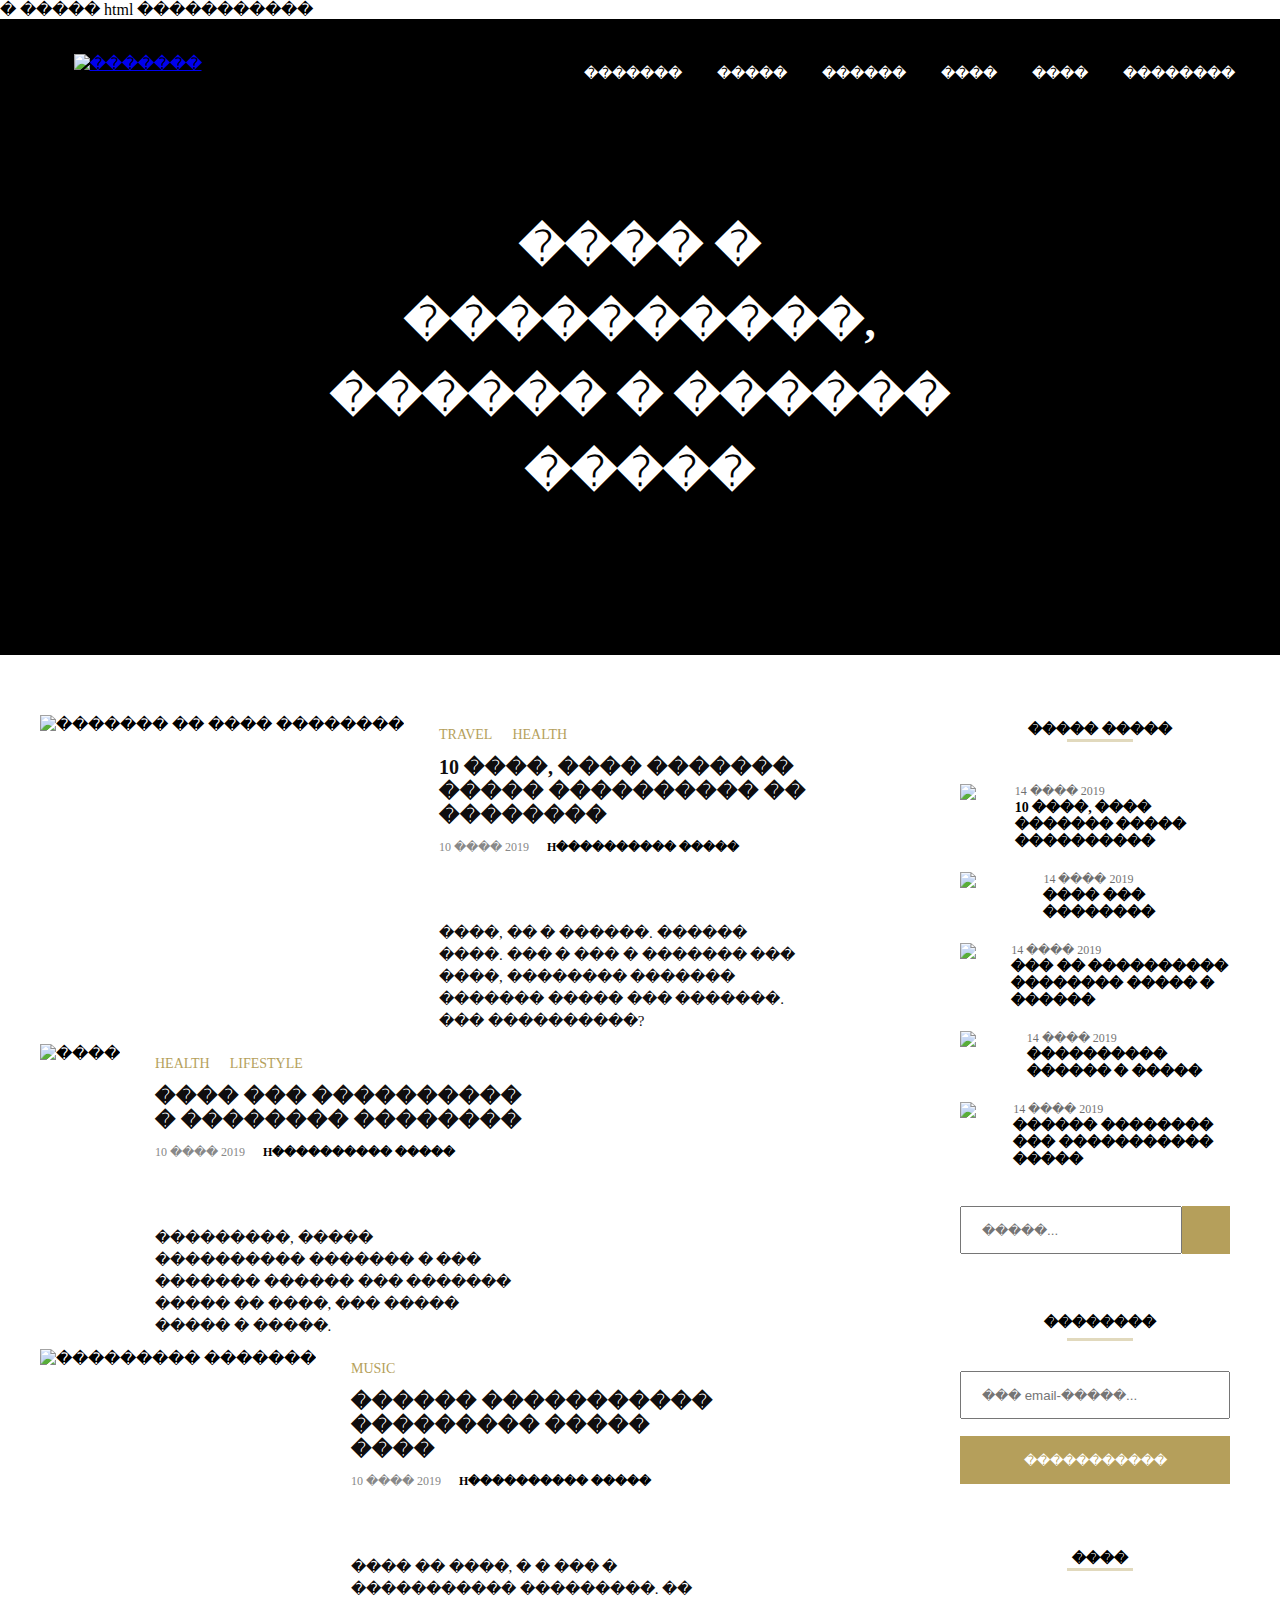
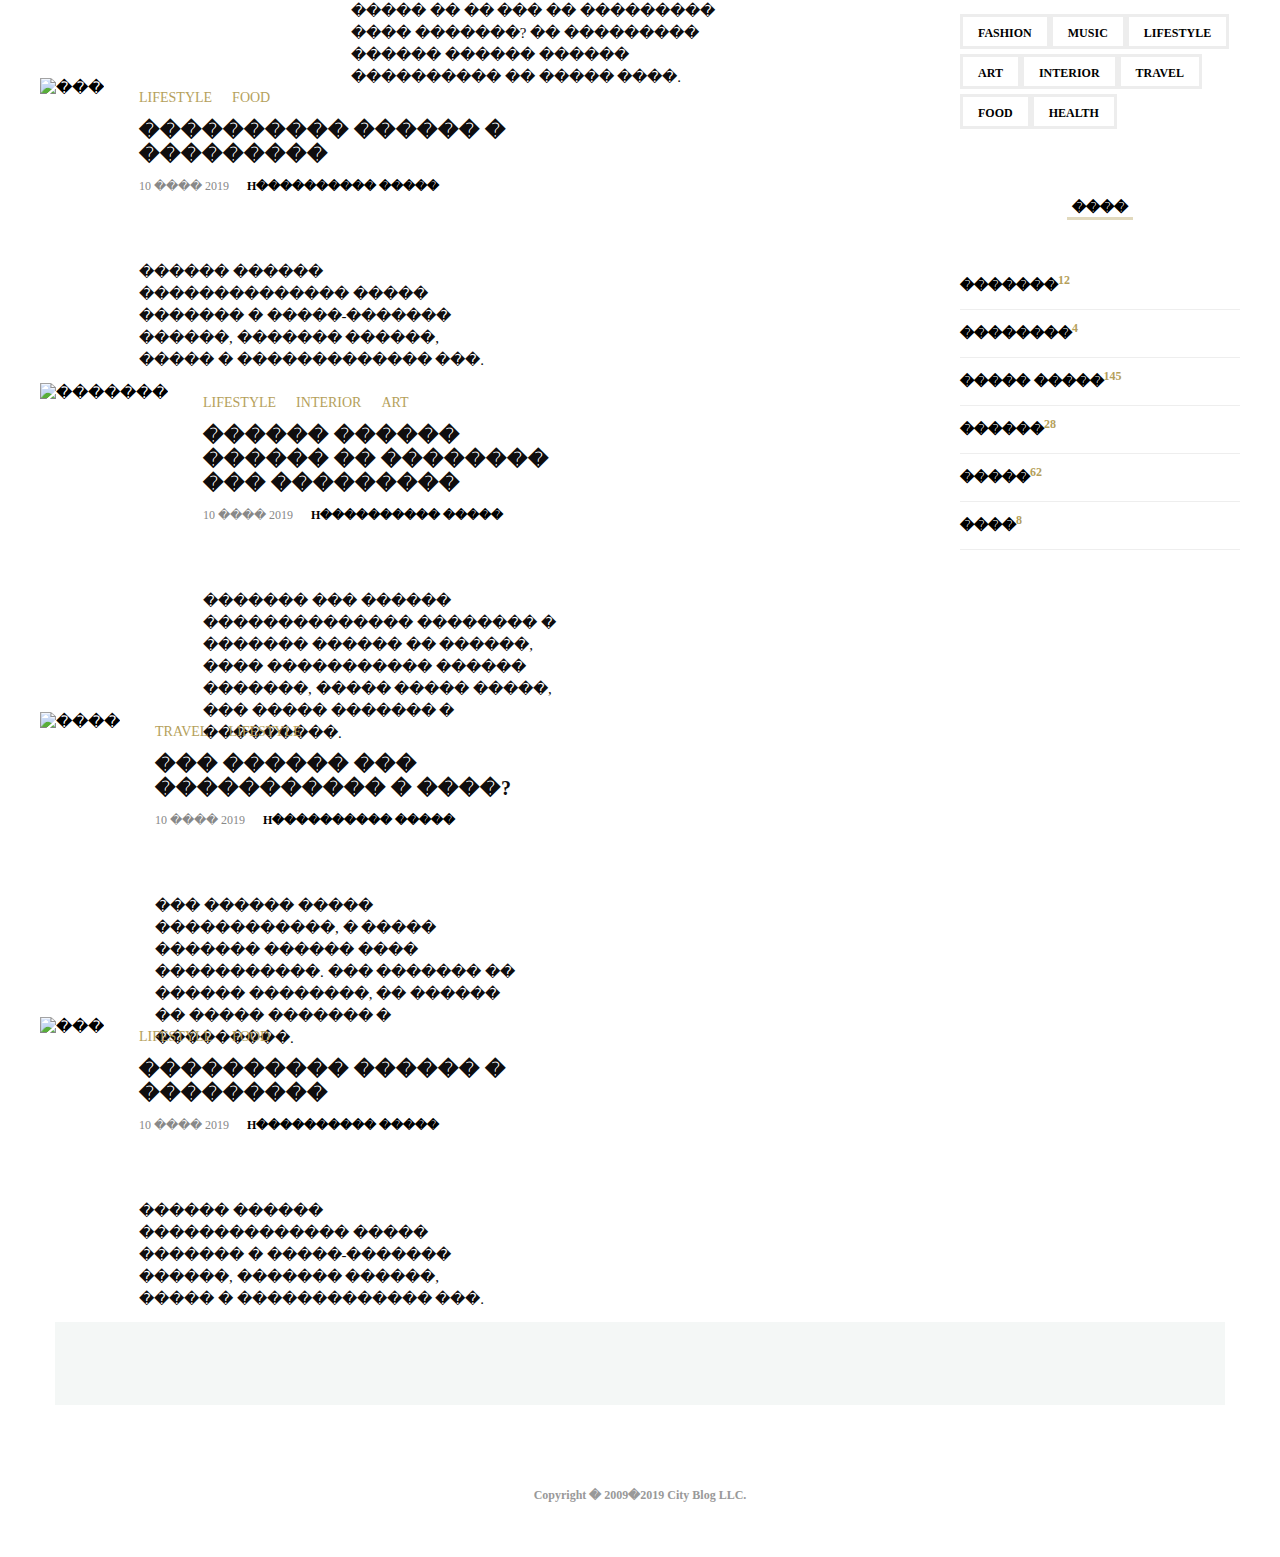
==== index.html @ a5bf4eef "Add files via upload" ====
� ����� html ����������� 
<!DOCTYPE html>
<html lang="ru">

<head>
  <meta charset="UTF-8">
  <meta name="viewport" content="width=device-width, initial-scale=1.0">
  <title>Noemi</title>
  <link rel="stylesheet" href="style.css">
</head>

<body>

<div class="diplom">

  <header class="welcome">
    <div class="container">

      <div class="container-logo">
        <a class="header-logo" href=#0>
          <img src="https://netology-code.github.io/html-2-diploma/sources/images/noemi-logo.svg" alt="�������">
        </a>
      </div>

      <nav class="menu">
        <ul class="menu-list">
          <li class="menu-list-item">
            <a class="menu-link" href=#0>������� </a>
          </li>
          <li class="menu-list-item">
            <a class="menu-link" href=#0>����� </a>
          </li>
          <li class="menu-list-item">
            <a class="menu-link" href=#0>������ </a>
          </li>
          <li class="menu-list-item">
            <a class="menu-link" href=#0>���� </a>
          </li>
          <li class="menu-list-item">
            <a class="menu-link" href=#0>���� </a>
          </li>
          <li class="menu-list-item">
            <a class="menu-link" href=#0> �������� </a>
          </li>
        </ul>
      </nav>
    </div>

    <h1 class="welcome-title"> ���� � ����������, ������ � ������ ����� </h1>
  </header>

  <!--����� �������� �����-->
  <div class="content">
    <main class="content-new">

      <div class="card">
        <div class="card-image">
          <img src="https://netology-code.github.io/html-2-diploma/sources/images/last-post1.jpg" alt="������� �� ���� ��������">
        </div>
        <div class="card-text">
          <ul class="card-list">
            <li class="card-list-item">
              <a class="card-link" href=#0>travel</a>
            </li>
            <li class="card-list-item">
              <a class="card-link" href=#0>health</a>
            </li>
          </ul>
          <h1 class="text">
            <a class="card-title" href=#0>10 ����, ���� ������� ����� ���������� �� ��������</a>
          </h1>
          <span class="card-time">10 ���� 2019</span>
          <span class="card-autor">H���������� �����</span>
          <p>
            ����, �� � ������. ������ ����. ��� � ��� � ������� ��� ����, �������� ������� ������� ����� ��� �������. ��� ����������?
          </p>
        </div>
      </div>

      <div class="card">
        <div class="card-image">
          <img src="https://netology-code.github.io/html-2-diploma/sources/images/last-post2.jpg" alt="����">
        </div>
        <div class="card-text">
          <ul class="card-list">
            <li class="card-list-item">
              <a class="card-link" href=#0>health</a>
            </li>
            <li class="card-list-item">
              <a class="card-link" href=#0>lifestyle</a>
            </li>
          </ul>
          <h1 class="text">
            <a class="card-title" href=#0>���� ��� ���������� � �������� ��������</a>
          </h1>
          <span class="card-time">10 ���� 2019</span>
          <span class="card-autor">H���������� �����</span>
          <p>
            ���������, ����� ���������� ������� � ��� ������� ������ ��� ������� ����� �� ����, ��� ����� ����� � �����.
          </p>
        </div>
      </div>

      <div class="card">
        <div class="card-image">
          <img src="https://netology-code.github.io/html-2-diploma/sources/images/last-post3.jpg" alt="��������� �������">
        </div>
        <div class="card-text">
          <ul class="card-list">
            <li class="card-list-item">
              <a class="card-link" href=#0>music</a>
            </li>
          </ul>
          <h1 class="text">
            <a class="card-title" href=#0>������ ����������� ��������� ����� ����</a>
          </h1>
          <span class="card-time">10 ���� 2019</span>
          <span class="card-autor">H���������� �����</span>
          <p>
            ���� �� ����, � � ��� � ����������� ���������. �� ����� �� �� ��� �� ��������� ���� �������?
            �� ��������� ������ ������ ������ ���������� �� ����� ����.
          </p>
        </div>
      </div>

      <div class="card">
        <div class="card-image">
          <img src="https://netology-code.github.io/html-2-diploma/sources/images/last-post4.jpg" alt="���">
        </div>
        <div class="card-text">
          <ul class="card-list">
            <li class="card-list-item">
              <a class="card-link" href=#0>lifestyle</a>
            </li>
            <li class="card-list-item">
              <a class="card-link" href=#0>food</a>
            </li>
          </ul>
          <h1 class="text">
            <a class="card-title" href=#0>���������� ������ � ���������</a>
          </h1>
          <span class="card-time">10 ���� 2019</span>
          <span class="card-autor">H���������� �����</span>
          <p>
            ������ ������ �������������� ����� ������� � �����-������� ������, ������� ������, ����� � ������������� ���.
          </p>
        </div>
      </div>

      <div class="card">
        <div class="card-image">
          <img src="https://netology-code.github.io/html-2-diploma/sources/images/last-post5.jpg" alt="�������">
        </div>
        <div class="card-text">
          <ul class="card-list">
            <li class="card-list-item">
              <a class="card-link" href=#0>lifestyle</a>
            </li>
            <li class="card-list-item">
              <a class="card-link" href=#0>interior</a>
            </li>
            <li class="card-list-item">
              <a class="card-link" href=#0>art</a>
            </li>
          </ul>
          <h1 class="text">
            <a class="card-title" href=#0>������ ������ ������ ��
              �������� ��� ���������</a>
          </h1>
          <span class="card-time">10 ���� 2019</span>
          <span class="card-autor">H���������� �����</span>
          <p>
            ������� ��� ������ �������������� �������� � ������� ������ �� ������, ���� ����������� ������ �������, ����� ����� �����, ��� ����� ������� � ���������.
          </p>
        </div>
      </div>

      <div class="card">
        <div class="card-image">
          <img src="https://netology-code.github.io/html-2-diploma/sources/images/last-post6.jpg" alt="����">
        </div>
        <div class="card-text">
          <ul class="card-list">
            <li class="card-list-item">
              <a class="card-link" href=#0>travel</a>
            </li>
            <li class="card-list-item">
              <a class="card-link" href=#0>lifestyle</a>
            </li>
          </ul>
          <h1 class="text">
            <a class="card-title" href=#0>��� ������ ��� �����������
              � ����?</a>
          </h1>

          <span class="card-time">10 ���� 2019</span>
          <span class="card-autor">H���������� �����</span>
          <p>
            ��� ������ ����� ������������, � ����� ������� ������ ���� �����������. ��� ������� �� ������ ��������, �� ������ �� ����� ������� � ���������.
          </p>
        </div>
      </div>

      <div class="card">
        <div class="card-image">
          <img src="https://netology-code.github.io/html-2-diploma/sources/images/last-post4.jpg" alt="���">
        </div>
        <div class="card-text">
          <ul class="card-list">
            <li class="card-list-item">
              <a class="card-link" href=#0>lifestyle</a>
            </li>
            <li class="card-list-item">
              <a class="card-link" href=#0>food</a>
            </li>
          </ul>
          <h1 class="text">
            <a class="card-title" href=#0>���������� ������ � ���������</a>
          </h1>

          <span class="card-time">10 ���� 2019</span>
          <span class="card-autor">H���������� �����</span>
          <p>
            ������ ������ �������������� ����� ������� � �����-������� ������, ������� ������, ����� � ������������� ���.
          </p>
        </div>
      </div>

    </main>

    <!--������ ����� � ������ �������-->
    <aside class="new_post">
      <section class="side_bar_section">
        <h1 class="new_post_title">����� �����</h1>
        <!--������ �������� � �������-->
        <div class="card_new">
          <div class="card_new_image">
            <img src="https://netology-code.github.io/html-2-diploma/sources/images/2.jpg">
          </div>
          <div class="card_new_content">
            <span class="card_new_time"> 14 ���� 2019</span>
            <h1>
              <a class="card_new_title" href=#0>10 ����, ���� ������� ����� ����������</a>
            </h1>
          </div>
        </div>
        <!--������ �������� � �������-->
        <div class="card_new">
          <div class="card_new_image">
            <img src="https://netology-code.github.io/html-2-diploma/sources/images/7.jpg">
          </div>
          <div class="card_new_content">
            <span class="card_new_time"> 14 ���� 2019</span>
            <h1>
              <a class="card_new_title" href=#0>���� ��� ��������</a>
            </h1>
          </div>
        </div>
        <!--������ �������� � �������-->
        <div class="card_new">
          <div class="card_new_image">
            <img src="https://netology-code.github.io/html-2-diploma/sources/images/45.jpg">
          </div>
          <div class="card_new_content">
            <span class="card_new_time"> 14 ���� 2019</span>
            <h1>
              <a class="card_new_title" href=#0>��� �� ���������� �������� ����� � ������</a>
            </h1>
          </div>
        </div>
        <!--��������� �������� � �������-->
        <div class="card_new">
          <div class="card_new_image">
            <img src="https://netology-code.github.io/html-2-diploma/sources/images/151.jpg">
          </div>
          <div class="card_new_content">
            <span class="card_new_time"> 14 ���� 2019</span>
            <h1>
              <a class="card_new_title" href=#0>���������� ������ � �����</a>
            </h1>
          </div>
        </div>
        <!--����� �������� � �������-->
        <div class="card_new">
          <div class="card_new_image">
            <img src="https://netology-code.github.io/html-2-diploma/sources/images/501.jpg">
          </div>
          <div class="card_new_content">
            <span class="card_new_time"> 14 ���� 2019</span>
            <h1>
              <a class="card_new_title" href=#0>������ �������� ��� ����������� �����</a>
            </h1>
          </div>
        </div>

        <!--���������-->
        <div class="form_row">
          <label class="form">
            <!--<span class="form-hint">���� ������</span> -->
            <input type="text" class="field" placeholder="�����..." required>
          </label>
          <button class="form_button">
          </button>
        </div>
      </section>

      <!--��������-->
      <div class="adres">
        <section class="side_bar_section">
          <h1 class="adres_title">�������� </h1>
          <label class="adres_form">
            <input type="text" class="adres_field" placeholder="��� email-�����... " required>
          </label>
          <button class="adres_button">�����������
          </button>
        </section>
      </div>

      <!--����-->
      <div class="teg">
        <section class="side_bar_section">
          <h1 class=" teg-title">����</h1>
          <ul class="teg-list">
            <li class="teg-list-item">
              <a class="teg-link" href=#0>fashion</a>
            </li>
            <li class="teg-list-item">
              <a class="teg-link" href=#0>music</a>
            </li>
            <li class="teg-list-item">
              <a class="teg-link" href=#0>lifestyle</a>
            </li>
            <li class="teg-list-item">
              <a class="teg-link" href=#0>art</a>
            </li>
            <li class="teg-list-item">
              <a class="teg-link" href=#0>interior</a>
            </li>
            <li class="teg-list-item">
              <a class="teg-link" href=#0>travel</a>
            </li>
            <li class="teg-list-item">
              <a class="teg-link" href=#0>food</a>
            </li>
            <li class="teg-list-item">
              <a class="teg-link" href=#0>health</a>
            </li>
          </ul>
        </section>
      </div>

      <!--����-->
      <div class="tema">
        <section class="side_bar_section">
          <h1 class="tema-title">����</h1>
          <ul class="tema-list">
            <li class="tema-list-item">
              <a class="tema-link" href=#0>�������</a>
              <span class="tema-link-title">12</span>
            </li>
            <li class="tema-list-item">
              <a class="tema-link" href=#0>��������</a>
              <span class="tema-link-title">4</span>
            </li>
            <li class="tema-list-item">
              <a class="tema-link" href=#0>����� �����</a>
              <span class="tema-link-title">145</span>
            </li>
            <li class="tema-list-item">
              <a class="tema-link" href=#0>������</a>
              <span class="tema-link-title">28</span>
            </li>
            <li class="tema-list-item">
              <a class="tema-link" href=#0>�����</a>
              <span class="tema-link-title">62</span>
            </li>
            <li class="tema-list-item">
              <a class="tema-link" href=#0>����</a>
              <span class="tema-link-title">8</span>
            </li>
          </ul>
        </section>
      </div>

    </aside>
  </div>

  <!--������-->
  <footer>

    <ul class="socials">
      <li class="socials-item">
        <a href="#0" class="socials-link socials-link-twitter"> </a>
        <span class="socials-link-text">twitter</span>

      </li>
      <li class="socials-item">
        <a href="#0" class="socials-link socials-link-pinterest"> </a>
        <span class="socials-link-text">pinterest</span>

      </li>
      <li class="socials-item">
        <a href="#0" class="socials-link socials-link-facebook">
          <span class="socials-link-text">facebook</span>
        </a>
      </li>
      <li class="socials-item">
        <a href="#0" class="socials-link socials-link-instagram"></a>
        <span class="socials-link-text">instagram</span>

      </li>
      <li class="socials-item">
        <a href="#0" class="socials-link socials-link-tumblr"></a>
        <span class="socials-link-text">tumblr</span>

      </li>
    </ul>
  </footer>
  <div class="copyright">
    <h1 class="text_copyright">Copyright � 2009�2019 City Blog LLC.
    </h1>
  </div>
</div>

</body>
</html>
---- style.css ----
/* ���������� ��� �������. * �������� , ��� ���������� �� ���� ���������*/
* {
  box-sizing: border-box;
  margin: 0;
  padding: 0;
}

/* ���������� ������*/
@font-face {
  font-family: OpenSans-Regular, Arial, sans-serif;
  src: url
    (
      "https://netology-code.github.io/html-2-diploma/sources/fonts/OpenSans-Regular.woff"
    );
  font-weight: 700;
  font-style: normal;
}

@font-face {
  font-family: OpenSans-Bold, Arial, sans-serif;
  src: url
    (
      "https://netology-code.github.io/html-2-diploma/sources/fonts/OpenSans-Bold.woff"
    );
  font-weight: 700;
  font-style: normal;
}

.welcome {
  background-image: url("https://netology-code.github.io/html-2-diploma/sources/images/banner-bg.jpg");
  background-repeat: no-repeat;
  background-position: center;
  background-size: cover;
  background-color: #000000;
  position: relative;

  max-width: 100%;
  padding: 35px 45px 145px 45px;
  margin-bottom: 60px;

  z-index: 2; /*������� ��������������� */
  text-align: center;
}

/*������ ��������*/
.welcome::after {
  content: "";
  position: absolute;

  background-color: #000000;
  opacity: 0.45;

  top: 0;
  bottom: 0;
  left: 0;
  right: 0;

  z-index: -1;
}

.container {
  display: flex;
  justify-content: space-between; /*����������� �� ��� �� �����*/
}

.container-logo {
  width: 185px; /*������ ��������*/
}

.menu-list {
  display: flex; /*������� �����-���������*/

  margin-top: 10px; /*������� ������*/
}

.menu-list-item {
  list-style-type: none; /*������ ��� ��������� ������*/
}

.menu-list-item:nth-child(n + 2) {
  padding-left: 35px;
}

.menu-link {
  font-family: OpenSans-Regular, Arial, sans-serif;
  font-weight: normal;
  font-size: 14px;
  text-decoration: none;
  color: #ffffff;
  text-transform: uppercase; /* ���������� ������� ����*/
}

.menu-link:hover {
  text-decoration: underline;
}

.welcome-title {
  margin: 128px 245px 0;
  font-family: OpenSans-Bold;
  color: #ffffff;
  font-size: 45px;
  line-height: 75px;
  text-transform: uppercase;
}

/*����� �������� ����� */

.content {
  display: flex;
  justify-content: space-between; /*����������� �� ��� �� �����*/
  max-width: 1200px;

  margin: auto;
}

.content-new {
  max-width: 785px;
}

.card {
  display: flex;
  margin-bottom: 60px;

  text-align: left;
}

.card-image {
  max-width: 380px;
  max-height: 292px;

  margin-right: 35px;
  /*background-color: #eff6f1;*/
}

.card-text {
  max-width: 368px;
}

.card-list {
  display: flex;
}

.card-list-item {
  list-style-type: none; /*������ ��� ��������� ������*/
}

.card-list-item:nth-child(n + 2) {
  padding-left: 20px;
}

.card-link {
  font-family: OpenSans-Bold;
  font-size: 14px;
  color: #b59f5b;
  text-transform: uppercase;
  line-height: 40px;
  font-weight: normal;
  text-decoration: none;

  margin-bottom: 15px;
}

.card-link:hover {
  text-decoration: underline;
}

.text {
  line-height: 24px;
}

.card-title {
  font-family: OpenSans-Bold;
  font-size: 20px;
  color: #0f0d0e;
  text-decoration: none;
  font-weight: 700;
  text-transform: uppercase;

  margin-bottom: 35px;
}

.card-title:hover {
  color: #b59f5b;
}

.card-time {
  font-family: OpenSans-Regular;
  font-size: 12px;
  color: #888888;
  text-decoration: none;
  font-weight: 400;
}

.card-autor {
  font-family: OpenSans-Bold;
  font-size: 12px;
  /*text-decoration: none;*/
  color: #000000;
  font-weight: normal;
  line-height: 40px;
  font-weight: 700;

  margin-left: 14px;
}

p {
  font-family: OpenSans-Regular;
  width: 367px;
  height: 62px;
  font-size: 15px;
  line-height: 22px;
  font-weight: 400;
  text-decoration: none;
  color: #0f0d0e;

  margin-top: 55px;
}

/*������ ����� � ������ �������*/

.side_bar_section {
  width: 280px;
  margin-bottom: 60px;
  position: relative;
}

.new_post_title {
  text-transform: uppercase;
  font-family: OpenSans-Bold;
  font-size: 14px;
  text-decoration: none;
  color: black;
  line-height: 29px;
  text-align: center;

  margin-bottom: 40px;
}

.card_new {
  display: flex;
  margin-bottom: 22px;
}

.card_new_image {
  width: 70px;
  margin-right: 20px;
}

.card_new_time {
  font-family: OpenSans-Regular;
  font-size: 12px;
  color: ##000000;
  opacity: 0.56;
  text-decoration: none;
  /*margin-bottom: 6px;*/
}

.card_new_title {
  font-family: OpenSans-Bold;
  font-size: 14px;
  color: #000000;
  text-decoration: none;
  text-transform: uppercase;
}

.card_new_title:hover {
  color: #b59f5b;
}

/*���������*/

.form_row {
  display: flex;
  margin-top: 38px;
}

.field {
  width: 222px;
  height: 48px;

  padding-left: 20px;
}

.form_button {
  width: 48px;
  height: 48px;
  background-color: #b59f5b;
  background-image: url("https://netology-code.github.io/html-2-diploma/sources/images/search.svg");
  background-repeat: no-repeat;
  background-size: 17px;
  background-position: center;
  border: none;
}

.form_button:hover {
  background-color: #323232;
}

/*��������*/

.adres_title {
  font-size: 14px;
  font-family: OpenSans-Bold;
  color: #000000;
  text-transform: uppercase;
  text-align: center;

  margin-bottom: 40px;
}

.adres_field {
  height: 48px;
  width: 270px;

  padding-left: 20px;
  /*margin-bottom: 18px;*/
}

.adres_button {
  height: 48px;
  width: 270px;

  text-align: center;
  text-transform: uppercase;
  background-color: #b59f5b;
  color: #fff;
  border: none;

  margin-top: 17px;
}

.adres_button:hover {
  background-color: #323232;
}

/*����*/

.teg {
  text-align: center;
}

.teg-title {
  font-family: OpenSans-Bold;
  font-size: 14px;
  line-height: 29px;
  color: #000000;
  font-weight: 700;
  text-transform: uppercase;
  text-align: center;

  margin-bottom: 40px;
}

.teg-list {
  display: flex;
  flex-wrap: wrap;
  list-style-type: none;
}

.teg-link {
  font-family: OpenSans-Bold;
  font-size: 12px;
  line-height: 40px;
  color: #000000;
  font-weight: 700;
  text-transform: uppercase;
  text-decoration: none;

  border: 3px solid #ededed; /*������� �����*/
  padding: 9px 15px 6px 15px;
}

.teg-link:hover {
  border: 3px solid #b59f5b;
}

/*����*/
.tema-title {
  font-family: OpenSans-Bold;
  font-size: 14px;
  line-height: 29px;
  color: #000000;
  font-weight: 700;
  text-transform: uppercase;
  text-align: center;

  margin-bottom: 40px;
}

.tema-list {
  list-style-type: none;
}

.tema-list-item {
  border-bottom: 1px solid #eee;
}

.tema-link {
  font-family: OpenSans-Bold;
  font-size: 14px;
  line-height: 47px;
  color: #000000;
  font-weight: 700;
  text-decoration: none;
  position: relative;
}

.tema-link:hover {
  color: #b59f5b;
}

.tema-link-title {
  font-family: OpenSans-Bold;
  font-size: 12px;
  line-height: 36px;
  color: #b59f5b;
  font-weight: 700;
  text-decoration: none;
  position: absolute;
}

/*������*/

footer {
  display: flex;
  margin: auto;

  margin-bottom: 70px;
  justify-content: center;

  width: 1170px;
  height: 83px;
  background-color: #f4f7f6;
}

.socials {
  display: flex;
  justify-content: center;
  align-items: center;
  list-style-type: none;
}

.socials-link {
  width: 24px;
  height: 24px;
  display: block;

  background-repeat: no-repeat;
  background-size: 20px;
  background-position: center;
}

.socials-item:nth-child(n + 2) {
  margin-left: 25px;
}

.socials-link-twitter {
  background-image: url("https://netology-code.github.io/html-2-diploma/sources/images/social/004-twitter.svg");
}

.socials-link-pinterest {
  background-image: url("https://netology-code.github.io/html-2-diploma/sources/images/social/001-pinterest.svg");
}

.socials-link-facebook {
  background-image: url("https://netology-code.github.io/html-2-diploma/sources/images/social/002-facebook-logo.svg");
}

.socials-link-instagram {
  background-image: url("https://netology-code.github.io/html-2-diploma/sources/images/social/005-instagram.svg");
}

.socials-link-tumblr {
  background-image: url("https://netology-code.github.io/html-2-diploma/sources/images/social/003-tumblr.svg");
}

.socials-link-text {
  position: absolute;
  width: 1px;
  height: 1px;
  clip: rect(1px, 1px, 1px, 1px);
}

/*������ �������*/
.copyright {
  font-family: OpenSans-Bold;
  font-weight: 700;
  text-decoration: none;
  text-align: center;

  margin-bottom: 42px;
}

.text_copyright {
  line-height: 40px;
  color: #999999;
  font-size: 12px;
}

/*��������*/
.side_bar_section::before {
  content: "";
  position: absolute;
  left: calc((100% - 66px) / 2);
  width: 66px;
  height: 3px;
  background-color: #b59f5b;
  opacity: 0.4;
  margin-top: 24px;
}
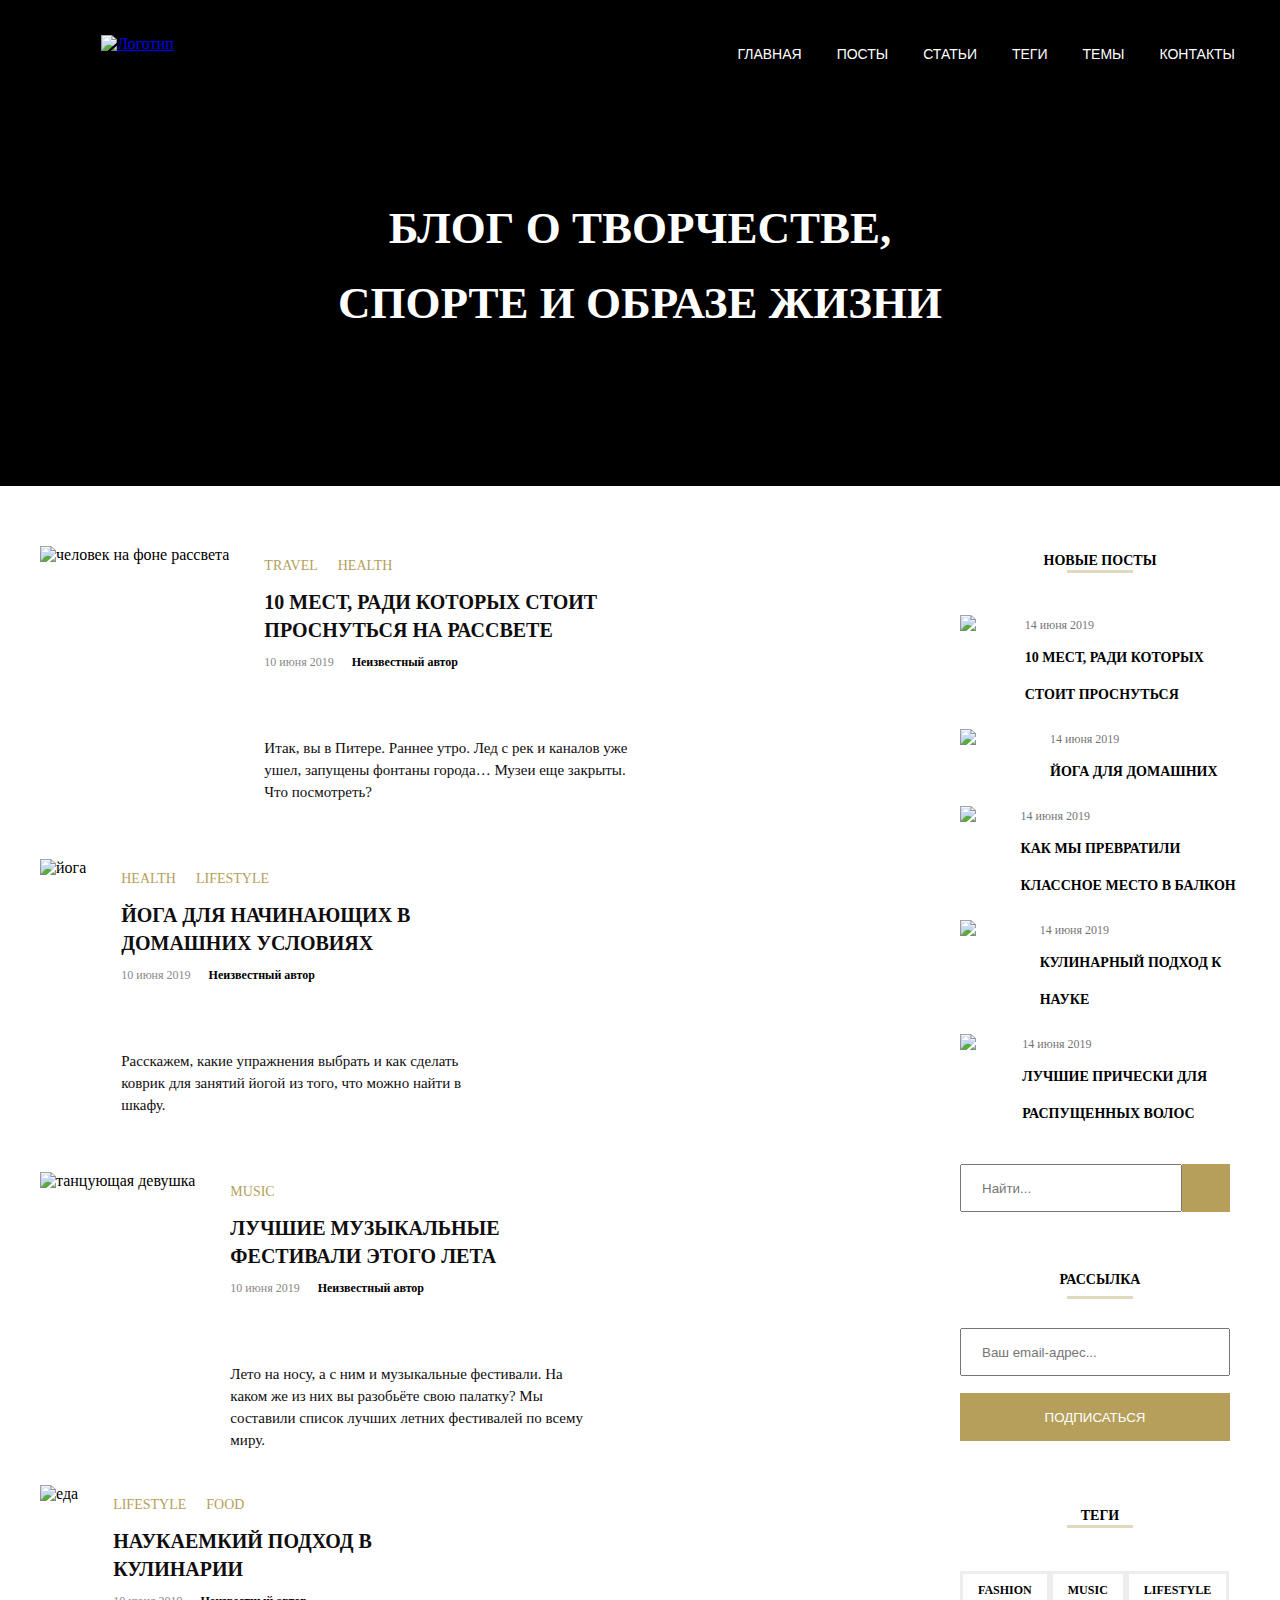
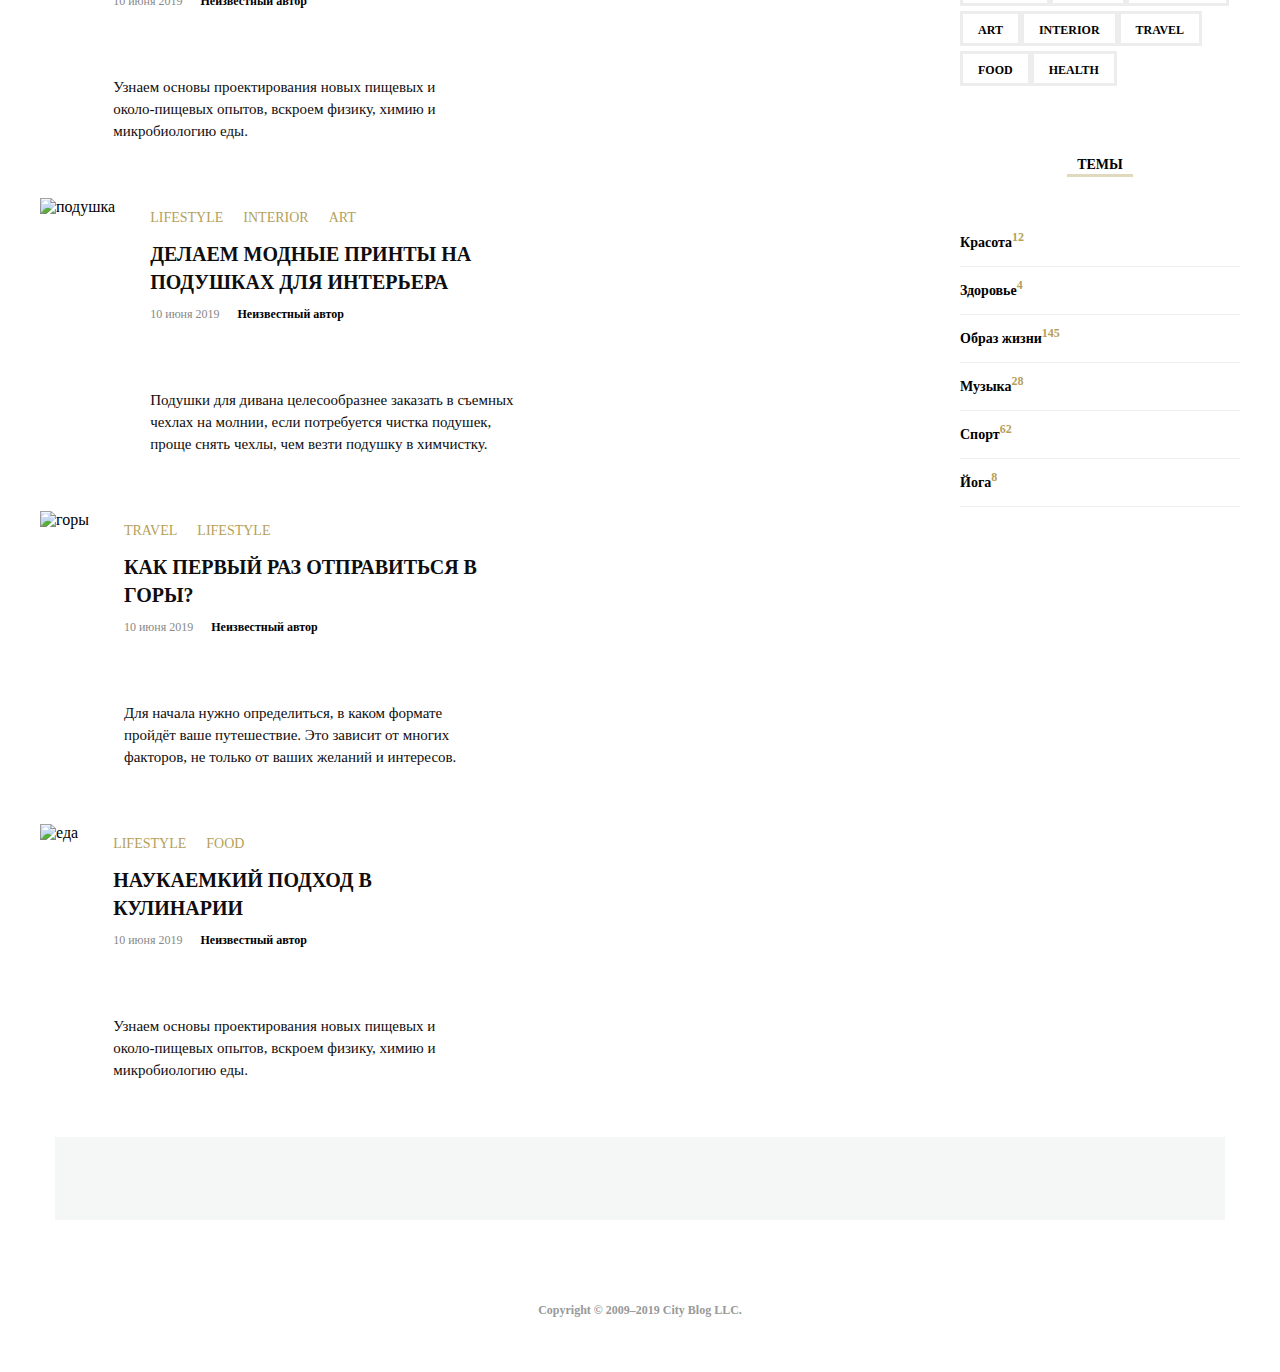
==== commit 1b3f49e5: "Rename indexh.html to index.html" ====
--- a/index.html
+++ b/index.html
@@ -1,426 +1,425 @@
-� ����� html ����������� 
-<!DOCTYPE html>
-<html lang="ru">
-
-<head>
-  <meta charset="UTF-8">
-  <meta name="viewport" content="width=device-width, initial-scale=1.0">
-  <title>Noemi</title>
-  <link rel="stylesheet" href="style.css">
-</head>
-
-<body>
-
-<div class="diplom">
-
-  <header class="welcome">
-    <div class="container">
-
-      <div class="container-logo">
-        <a class="header-logo" href=#0>
-          <img src="https://netology-code.github.io/html-2-diploma/sources/images/noemi-logo.svg" alt="�������">
-        </a>
-      </div>
-
-      <nav class="menu">
-        <ul class="menu-list">
-          <li class="menu-list-item">
-            <a class="menu-link" href=#0>������� </a>
-          </li>
-          <li class="menu-list-item">
-            <a class="menu-link" href=#0>����� </a>
-          </li>
-          <li class="menu-list-item">
-            <a class="menu-link" href=#0>������ </a>
-          </li>
-          <li class="menu-list-item">
-            <a class="menu-link" href=#0>���� </a>
-          </li>
-          <li class="menu-list-item">
-            <a class="menu-link" href=#0>���� </a>
-          </li>
-          <li class="menu-list-item">
-            <a class="menu-link" href=#0> �������� </a>
-          </li>
-        </ul>
-      </nav>
-    </div>
-
-    <h1 class="welcome-title"> ���� � ����������, ������ � ������ ����� </h1>
-  </header>
-
-  <!--����� �������� �����-->
-  <div class="content">
-    <main class="content-new">
-
-      <div class="card">
-        <div class="card-image">
-          <img src="https://netology-code.github.io/html-2-diploma/sources/images/last-post1.jpg" alt="������� �� ���� ��������">
-        </div>
-        <div class="card-text">
-          <ul class="card-list">
-            <li class="card-list-item">
-              <a class="card-link" href=#0>travel</a>
-            </li>
-            <li class="card-list-item">
-              <a class="card-link" href=#0>health</a>
-            </li>
-          </ul>
-          <h1 class="text">
-            <a class="card-title" href=#0>10 ����, ���� ������� ����� ���������� �� ��������</a>
-          </h1>
-          <span class="card-time">10 ���� 2019</span>
-          <span class="card-autor">H���������� �����</span>
-          <p>
-            ����, �� � ������. ������ ����. ��� � ��� � ������� ��� ����, �������� ������� ������� ����� ��� �������. ��� ����������?
-          </p>
-        </div>
-      </div>
-
-      <div class="card">
-        <div class="card-image">
-          <img src="https://netology-code.github.io/html-2-diploma/sources/images/last-post2.jpg" alt="����">
-        </div>
-        <div class="card-text">
-          <ul class="card-list">
-            <li class="card-list-item">
-              <a class="card-link" href=#0>health</a>
-            </li>
-            <li class="card-list-item">
-              <a class="card-link" href=#0>lifestyle</a>
-            </li>
-          </ul>
-          <h1 class="text">
-            <a class="card-title" href=#0>���� ��� ���������� � �������� ��������</a>
-          </h1>
-          <span class="card-time">10 ���� 2019</span>
-          <span class="card-autor">H���������� �����</span>
-          <p>
-            ���������, ����� ���������� ������� � ��� ������� ������ ��� ������� ����� �� ����, ��� ����� ����� � �����.
-          </p>
-        </div>
-      </div>
-
-      <div class="card">
-        <div class="card-image">
-          <img src="https://netology-code.github.io/html-2-diploma/sources/images/last-post3.jpg" alt="��������� �������">
-        </div>
-        <div class="card-text">
-          <ul class="card-list">
-            <li class="card-list-item">
-              <a class="card-link" href=#0>music</a>
-            </li>
-          </ul>
-          <h1 class="text">
-            <a class="card-title" href=#0>������ ����������� ��������� ����� ����</a>
-          </h1>
-          <span class="card-time">10 ���� 2019</span>
-          <span class="card-autor">H���������� �����</span>
-          <p>
-            ���� �� ����, � � ��� � ����������� ���������. �� ����� �� �� ��� �� ��������� ���� �������?
-            �� ��������� ������ ������ ������ ���������� �� ����� ����.
-          </p>
-        </div>
-      </div>
-
-      <div class="card">
-        <div class="card-image">
-          <img src="https://netology-code.github.io/html-2-diploma/sources/images/last-post4.jpg" alt="���">
-        </div>
-        <div class="card-text">
-          <ul class="card-list">
-            <li class="card-list-item">
-              <a class="card-link" href=#0>lifestyle</a>
-            </li>
-            <li class="card-list-item">
-              <a class="card-link" href=#0>food</a>
-            </li>
-          </ul>
-          <h1 class="text">
-            <a class="card-title" href=#0>���������� ������ � ���������</a>
-          </h1>
-          <span class="card-time">10 ���� 2019</span>
-          <span class="card-autor">H���������� �����</span>
-          <p>
-            ������ ������ �������������� ����� ������� � �����-������� ������, ������� ������, ����� � ������������� ���.
-          </p>
-        </div>
-      </div>
-
-      <div class="card">
-        <div class="card-image">
-          <img src="https://netology-code.github.io/html-2-diploma/sources/images/last-post5.jpg" alt="�������">
-        </div>
-        <div class="card-text">
-          <ul class="card-list">
-            <li class="card-list-item">
-              <a class="card-link" href=#0>lifestyle</a>
-            </li>
-            <li class="card-list-item">
-              <a class="card-link" href=#0>interior</a>
-            </li>
-            <li class="card-list-item">
-              <a class="card-link" href=#0>art</a>
-            </li>
-          </ul>
-          <h1 class="text">
-            <a class="card-title" href=#0>������ ������ ������ ��
-              �������� ��� ���������</a>
-          </h1>
-          <span class="card-time">10 ���� 2019</span>
-          <span class="card-autor">H���������� �����</span>
-          <p>
-            ������� ��� ������ �������������� �������� � ������� ������ �� ������, ���� ����������� ������ �������, ����� ����� �����, ��� ����� ������� � ���������.
-          </p>
-        </div>
-      </div>
-
-      <div class="card">
-        <div class="card-image">
-          <img src="https://netology-code.github.io/html-2-diploma/sources/images/last-post6.jpg" alt="����">
-        </div>
-        <div class="card-text">
-          <ul class="card-list">
-            <li class="card-list-item">
-              <a class="card-link" href=#0>travel</a>
-            </li>
-            <li class="card-list-item">
-              <a class="card-link" href=#0>lifestyle</a>
-            </li>
-          </ul>
-          <h1 class="text">
-            <a class="card-title" href=#0>��� ������ ��� �����������
-              � ����?</a>
-          </h1>
-
-          <span class="card-time">10 ���� 2019</span>
-          <span class="card-autor">H���������� �����</span>
-          <p>
-            ��� ������ ����� ������������, � ����� ������� ������ ���� �����������. ��� ������� �� ������ ��������, �� ������ �� ����� ������� � ���������.
-          </p>
-        </div>
-      </div>
-
-      <div class="card">
-        <div class="card-image">
-          <img src="https://netology-code.github.io/html-2-diploma/sources/images/last-post4.jpg" alt="���">
-        </div>
-        <div class="card-text">
-          <ul class="card-list">
-            <li class="card-list-item">
-              <a class="card-link" href=#0>lifestyle</a>
-            </li>
-            <li class="card-list-item">
-              <a class="card-link" href=#0>food</a>
-            </li>
-          </ul>
-          <h1 class="text">
-            <a class="card-title" href=#0>���������� ������ � ���������</a>
-          </h1>
-
-          <span class="card-time">10 ���� 2019</span>
-          <span class="card-autor">H���������� �����</span>
-          <p>
-            ������ ������ �������������� ����� ������� � �����-������� ������, ������� ������, ����� � ������������� ���.
-          </p>
-        </div>
-      </div>
-
-    </main>
-
-    <!--������ ����� � ������ �������-->
-    <aside class="new_post">
-      <section class="side_bar_section">
-        <h1 class="new_post_title">����� �����</h1>
-        <!--������ �������� � �������-->
-        <div class="card_new">
-          <div class="card_new_image">
-            <img src="https://netology-code.github.io/html-2-diploma/sources/images/2.jpg">
-          </div>
-          <div class="card_new_content">
-            <span class="card_new_time"> 14 ���� 2019</span>
-            <h1>
-              <a class="card_new_title" href=#0>10 ����, ���� ������� ����� ����������</a>
-            </h1>
-          </div>
-        </div>
-        <!--������ �������� � �������-->
-        <div class="card_new">
-          <div class="card_new_image">
-            <img src="https://netology-code.github.io/html-2-diploma/sources/images/7.jpg">
-          </div>
-          <div class="card_new_content">
-            <span class="card_new_time"> 14 ���� 2019</span>
-            <h1>
-              <a class="card_new_title" href=#0>���� ��� ��������</a>
-            </h1>
-          </div>
-        </div>
-        <!--������ �������� � �������-->
-        <div class="card_new">
-          <div class="card_new_image">
-            <img src="https://netology-code.github.io/html-2-diploma/sources/images/45.jpg">
-          </div>
-          <div class="card_new_content">
-            <span class="card_new_time"> 14 ���� 2019</span>
-            <h1>
-              <a class="card_new_title" href=#0>��� �� ���������� �������� ����� � ������</a>
-            </h1>
-          </div>
-        </div>
-        <!--��������� �������� � �������-->
-        <div class="card_new">
-          <div class="card_new_image">
-            <img src="https://netology-code.github.io/html-2-diploma/sources/images/151.jpg">
-          </div>
-          <div class="card_new_content">
-            <span class="card_new_time"> 14 ���� 2019</span>
-            <h1>
-              <a class="card_new_title" href=#0>���������� ������ � �����</a>
-            </h1>
-          </div>
-        </div>
-        <!--����� �������� � �������-->
-        <div class="card_new">
-          <div class="card_new_image">
-            <img src="https://netology-code.github.io/html-2-diploma/sources/images/501.jpg">
-          </div>
-          <div class="card_new_content">
-            <span class="card_new_time"> 14 ���� 2019</span>
-            <h1>
-              <a class="card_new_title" href=#0>������ �������� ��� ����������� �����</a>
-            </h1>
-          </div>
-        </div>
-
-        <!--���������-->
-        <div class="form_row">
-          <label class="form">
-            <!--<span class="form-hint">���� ������</span> -->
-            <input type="text" class="field" placeholder="�����..." required>
-          </label>
-          <button class="form_button">
-          </button>
-        </div>
-      </section>
-
-      <!--��������-->
-      <div class="adres">
-        <section class="side_bar_section">
-          <h1 class="adres_title">�������� </h1>
-          <label class="adres_form">
-            <input type="text" class="adres_field" placeholder="��� email-�����... " required>
-          </label>
-          <button class="adres_button">�����������
-          </button>
-        </section>
-      </div>
-
-      <!--����-->
-      <div class="teg">
-        <section class="side_bar_section">
-          <h1 class=" teg-title">����</h1>
-          <ul class="teg-list">
-            <li class="teg-list-item">
-              <a class="teg-link" href=#0>fashion</a>
-            </li>
-            <li class="teg-list-item">
-              <a class="teg-link" href=#0>music</a>
-            </li>
-            <li class="teg-list-item">
-              <a class="teg-link" href=#0>lifestyle</a>
-            </li>
-            <li class="teg-list-item">
-              <a class="teg-link" href=#0>art</a>
-            </li>
-            <li class="teg-list-item">
-              <a class="teg-link" href=#0>interior</a>
-            </li>
-            <li class="teg-list-item">
-              <a class="teg-link" href=#0>travel</a>
-            </li>
-            <li class="teg-list-item">
-              <a class="teg-link" href=#0>food</a>
-            </li>
-            <li class="teg-list-item">
-              <a class="teg-link" href=#0>health</a>
-            </li>
-          </ul>
-        </section>
-      </div>
-
-      <!--����-->
-      <div class="tema">
-        <section class="side_bar_section">
-          <h1 class="tema-title">����</h1>
-          <ul class="tema-list">
-            <li class="tema-list-item">
-              <a class="tema-link" href=#0>�������</a>
-              <span class="tema-link-title">12</span>
-            </li>
-            <li class="tema-list-item">
-              <a class="tema-link" href=#0>��������</a>
-              <span class="tema-link-title">4</span>
-            </li>
-            <li class="tema-list-item">
-              <a class="tema-link" href=#0>����� �����</a>
-              <span class="tema-link-title">145</span>
-            </li>
-            <li class="tema-list-item">
-              <a class="tema-link" href=#0>������</a>
-              <span class="tema-link-title">28</span>
-            </li>
-            <li class="tema-list-item">
-              <a class="tema-link" href=#0>�����</a>
-              <span class="tema-link-title">62</span>
-            </li>
-            <li class="tema-list-item">
-              <a class="tema-link" href=#0>����</a>
-              <span class="tema-link-title">8</span>
-            </li>
-          </ul>
-        </section>
-      </div>
-
-    </aside>
-  </div>
-
-  <!--������-->
-  <footer>
-
-    <ul class="socials">
-      <li class="socials-item">
-        <a href="#0" class="socials-link socials-link-twitter"> </a>
-        <span class="socials-link-text">twitter</span>
-
-      </li>
-      <li class="socials-item">
-        <a href="#0" class="socials-link socials-link-pinterest"> </a>
-        <span class="socials-link-text">pinterest</span>
-
-      </li>
-      <li class="socials-item">
-        <a href="#0" class="socials-link socials-link-facebook">
-          <span class="socials-link-text">facebook</span>
-        </a>
-      </li>
-      <li class="socials-item">
-        <a href="#0" class="socials-link socials-link-instagram"></a>
-        <span class="socials-link-text">instagram</span>
-
-      </li>
-      <li class="socials-item">
-        <a href="#0" class="socials-link socials-link-tumblr"></a>
-        <span class="socials-link-text">tumblr</span>
-
-      </li>
-    </ul>
-  </footer>
-  <div class="copyright">
-    <h1 class="text_copyright">Copyright � 2009�2019 City Blog LLC.
-    </h1>
-  </div>
-</div>
-
-</body>
-</html>+<!DOCTYPE html>
+<html lang="ru">
+
+<head>
+  <meta charset="UTF-8">
+  <meta name="viewport" content="width=device-width, initial-scale=1.0">
+  <title>Noemi</title>
+  <link rel="stylesheet" href="style.css">
+</head>
+
+<body>
+
+<div class="diplom">
+
+  <header class="welcome">
+    <div class="container">
+
+      <div class="container-logo">
+        <a class="header-logo" href=#0>
+          <img src="https://netology-code.github.io/html-2-diploma/sources/images/noemi-logo.svg" alt="Логотип">
+        </a>
+      </div>
+
+      <nav class="menu">
+        <ul class="menu-list">
+          <li class="menu-list-item">
+            <a class="menu-link" href=#0>главная </a>
+          </li>
+          <li class="menu-list-item">
+            <a class="menu-link" href=#0>посты </a>
+          </li>
+          <li class="menu-list-item">
+            <a class="menu-link" href=#0>статьи </a>
+          </li>
+          <li class="menu-list-item">
+            <a class="menu-link" href=#0>теги </a>
+          </li>
+          <li class="menu-list-item">
+            <a class="menu-link" href=#0>темы </a>
+          </li>
+          <li class="menu-list-item">
+            <a class="menu-link" href=#0> контакты </a>
+          </li>
+        </ul>
+      </nav>
+    </div>
+
+    <h1 class="welcome-title"> Блог о творчестве, спорте и образе жизни </h1>
+  </header>
+
+  <!--Левая основная часть-->
+  <div class="content">
+    <main class="content-new">
+
+      <div class="card">
+        <div class="card-image">
+          <img src="https://netology-code.github.io/html-2-diploma/sources/images/last-post1.jpg" alt="человек на фоне рассвета">
+        </div>
+        <div class="card-text">
+          <ul class="card-list">
+            <li class="card-list-item">
+              <a class="card-link" href=#0>travel</a>
+            </li>
+            <li class="card-list-item">
+              <a class="card-link" href=#0>health</a>
+            </li>
+          </ul>
+          <h1 class="text">
+            <a class="card-title" href=#0>10 мест, ради которых стоит проснуться на рассвете</a>
+          </h1>
+          <span class="card-time">10 июня 2019</span>
+          <span class="card-autor">Hеизвестный автор</span>
+          <p>
+            Итак, вы в Питере. Раннее утро. Лед с рек и каналов уже ушел, запущены фонтаны города… Музеи еще закрыты. Что посмотреть?
+          </p>
+        </div>
+      </div>
+
+      <div class="card">
+        <div class="card-image">
+          <img src="https://netology-code.github.io/html-2-diploma/sources/images/last-post2.jpg" alt="йога">
+        </div>
+        <div class="card-text">
+          <ul class="card-list">
+            <li class="card-list-item">
+              <a class="card-link" href=#0>health</a>
+            </li>
+            <li class="card-list-item">
+              <a class="card-link" href=#0>lifestyle</a>
+            </li>
+          </ul>
+          <h1 class="text">
+            <a class="card-title" href=#0>йога для начинающих в домашних условиях</a>
+          </h1>
+          <span class="card-time">10 июня 2019</span>
+          <span class="card-autor">Hеизвестный автор</span>
+          <p>
+            Расскажем, какие упражнения выбрать и как сделать коврик для занятий йогой из того, что можно найти в шкафу.
+          </p>
+        </div>
+      </div>
+
+      <div class="card">
+        <div class="card-image">
+          <img src="https://netology-code.github.io/html-2-diploma/sources/images/last-post3.jpg" alt="танцующая девушка">
+        </div>
+        <div class="card-text">
+          <ul class="card-list">
+            <li class="card-list-item">
+              <a class="card-link" href=#0>music</a>
+            </li>
+          </ul>
+          <h1 class="text">
+            <a class="card-title" href=#0>лучшие музыкальные фестивали этого лета</a>
+          </h1>
+          <span class="card-time">10 июня 2019</span>
+          <span class="card-autor">Hеизвестный автор</span>
+          <p>
+            Лето на носу, а с ним и музыкальные фестивали. На каком же из них вы разобьёте свою палатку?
+            Мы составили список лучших летних фестивалей по всему миру.
+          </p>
+        </div>
+      </div>
+
+      <div class="card">
+        <div class="card-image">
+          <img src="https://netology-code.github.io/html-2-diploma/sources/images/last-post4.jpg" alt="еда">
+        </div>
+        <div class="card-text">
+          <ul class="card-list">
+            <li class="card-list-item">
+              <a class="card-link" href=#0>lifestyle</a>
+            </li>
+            <li class="card-list-item">
+              <a class="card-link" href=#0>food</a>
+            </li>
+          </ul>
+          <h1 class="text">
+            <a class="card-title" href=#0>наукаемкий подход в кулинарии</a>
+          </h1>
+          <span class="card-time">10 июня 2019</span>
+          <span class="card-autor">Hеизвестный автор</span>
+          <p>
+            Узнаем основы проектирования новых пищевых и около-пищевых опытов, вскроем физику, химию и микробиологию еды.
+          </p>
+        </div>
+      </div>
+
+      <div class="card">
+        <div class="card-image">
+          <img src="https://netology-code.github.io/html-2-diploma/sources/images/last-post5.jpg" alt="подушка">
+        </div>
+        <div class="card-text">
+          <ul class="card-list">
+            <li class="card-list-item">
+              <a class="card-link" href=#0>lifestyle</a>
+            </li>
+            <li class="card-list-item">
+              <a class="card-link" href=#0>interior</a>
+            </li>
+            <li class="card-list-item">
+              <a class="card-link" href=#0>art</a>
+            </li>
+          </ul>
+          <h1 class="text">
+            <a class="card-title" href=#0>делаем модные принты на
+              подушках для интерьера</a>
+          </h1>
+          <span class="card-time">10 июня 2019</span>
+          <span class="card-autor">Hеизвестный автор</span>
+          <p>
+            Подушки для дивана целесообразнее заказать в съемных чехлах на молнии, если потребуется чистка подушек, проще снять чехлы, чем везти подушку в химчистку.
+          </p>
+        </div>
+      </div>
+
+      <div class="card">
+        <div class="card-image">
+          <img src="https://netology-code.github.io/html-2-diploma/sources/images/last-post6.jpg" alt="горы">
+        </div>
+        <div class="card-text">
+          <ul class="card-list">
+            <li class="card-list-item">
+              <a class="card-link" href=#0>travel</a>
+            </li>
+            <li class="card-list-item">
+              <a class="card-link" href=#0>lifestyle</a>
+            </li>
+          </ul>
+          <h1 class="text">
+            <a class="card-title" href=#0>как первый раз отправиться
+              в горы?</a>
+          </h1>
+
+          <span class="card-time">10 июня 2019</span>
+          <span class="card-autor">Hеизвестный автор</span>
+          <p>
+            Для начала нужно определиться, в каком формате пройдёт ваше путешествие. Это зависит от многих факторов, не только от ваших желаний и интересов.
+          </p>
+        </div>
+      </div>
+
+      <div class="card">
+        <div class="card-image">
+          <img src="https://netology-code.github.io/html-2-diploma/sources/images/last-post4.jpg" alt="еда">
+        </div>
+        <div class="card-text">
+          <ul class="card-list">
+            <li class="card-list-item">
+              <a class="card-link" href=#0>lifestyle</a>
+            </li>
+            <li class="card-list-item">
+              <a class="card-link" href=#0>food</a>
+            </li>
+          </ul>
+          <h1 class="text">
+            <a class="card-title" href=#0>наукаемкий подход в кулинарии</a>
+          </h1>
+
+          <span class="card-time">10 июня 2019</span>
+          <span class="card-autor">Hеизвестный автор</span>
+          <p>
+            Узнаем основы проектирования новых пищевых и около-пищевых опытов, вскроем физику, химию и микробиологию еды.
+          </p>
+        </div>
+      </div>
+
+    </main>
+
+    <!--Правая часть с новыми постами-->
+    <aside class="new_post">
+      <section class="side_bar_section">
+        <h1 class="new_post_title">новые посты</h1>
+        <!--Первая карточка с постами-->
+        <div class="card_new">
+          <div class="card_new_image">
+            <img src="https://netology-code.github.io/html-2-diploma/sources/images/2.jpg">
+          </div>
+          <div class="card_new_content">
+            <span class="card_new_time"> 14 июня 2019</span>
+            <h1>
+              <a class="card_new_title" href=#0>10 мест, ради которых стоит проснуться</a>
+            </h1>
+          </div>
+        </div>
+        <!--Вторая карточка с постами-->
+        <div class="card_new">
+          <div class="card_new_image">
+            <img src="https://netology-code.github.io/html-2-diploma/sources/images/7.jpg">
+          </div>
+          <div class="card_new_content">
+            <span class="card_new_time"> 14 июня 2019</span>
+            <h1>
+              <a class="card_new_title" href=#0>йога для домашних</a>
+            </h1>
+          </div>
+        </div>
+        <!--Третья карточка с постами-->
+        <div class="card_new">
+          <div class="card_new_image">
+            <img src="https://netology-code.github.io/html-2-diploma/sources/images/45.jpg">
+          </div>
+          <div class="card_new_content">
+            <span class="card_new_time"> 14 июня 2019</span>
+            <h1>
+              <a class="card_new_title" href=#0>как мы превратили классное место в балкон</a>
+            </h1>
+          </div>
+        </div>
+        <!--Четвертая карточка с постами-->
+        <div class="card_new">
+          <div class="card_new_image">
+            <img src="https://netology-code.github.io/html-2-diploma/sources/images/151.jpg">
+          </div>
+          <div class="card_new_content">
+            <span class="card_new_time"> 14 июня 2019</span>
+            <h1>
+              <a class="card_new_title" href=#0>кулинарный подход к науке</a>
+            </h1>
+          </div>
+        </div>
+        <!--Пятая карточка с постами-->
+        <div class="card_new">
+          <div class="card_new_image">
+            <img src="https://netology-code.github.io/html-2-diploma/sources/images/501.jpg">
+          </div>
+          <div class="card_new_content">
+            <span class="card_new_time"> 14 июня 2019</span>
+            <h1>
+              <a class="card_new_title" href=#0>лучшие прически для распущенных волос</a>
+            </h1>
+          </div>
+        </div>
+
+        <!--Поисковик-->
+        <div class="form_row">
+          <label class="form">
+            <!--<span class="form-hint">Поле поиска</span> -->
+            <input type="text" class="field" placeholder="Найти..." required>
+          </label>
+          <button class="form_button">
+          </button>
+        </div>
+      </section>
+
+      <!--Рассылка-->
+      <div class="adres">
+        <section class="side_bar_section">
+          <h1 class="adres_title">Рассылка </h1>
+          <label class="adres_form">
+            <input type="text" class="adres_field" placeholder="Ваш email-адрес... " required>
+          </label>
+          <button class="adres_button">подписаться
+          </button>
+        </section>
+      </div>
+
+      <!--ТЕГИ-->
+      <div class="teg">
+        <section class="side_bar_section">
+          <h1 class=" teg-title">теги</h1>
+          <ul class="teg-list">
+            <li class="teg-list-item">
+              <a class="teg-link" href=#0>fashion</a>
+            </li>
+            <li class="teg-list-item">
+              <a class="teg-link" href=#0>music</a>
+            </li>
+            <li class="teg-list-item">
+              <a class="teg-link" href=#0>lifestyle</a>
+            </li>
+            <li class="teg-list-item">
+              <a class="teg-link" href=#0>art</a>
+            </li>
+            <li class="teg-list-item">
+              <a class="teg-link" href=#0>interior</a>
+            </li>
+            <li class="teg-list-item">
+              <a class="teg-link" href=#0>travel</a>
+            </li>
+            <li class="teg-list-item">
+              <a class="teg-link" href=#0>food</a>
+            </li>
+            <li class="teg-list-item">
+              <a class="teg-link" href=#0>health</a>
+            </li>
+          </ul>
+        </section>
+      </div>
+
+      <!--Темы-->
+      <div class="tema">
+        <section class="side_bar_section">
+          <h1 class="tema-title">темы</h1>
+          <ul class="tema-list">
+            <li class="tema-list-item">
+              <a class="tema-link" href=#0>Красота</a>
+              <span class="tema-link-title">12</span>
+            </li>
+            <li class="tema-list-item">
+              <a class="tema-link" href=#0>Здоровье</a>
+              <span class="tema-link-title">4</span>
+            </li>
+            <li class="tema-list-item">
+              <a class="tema-link" href=#0>Образ жизни</a>
+              <span class="tema-link-title">145</span>
+            </li>
+            <li class="tema-list-item">
+              <a class="tema-link" href=#0>Музыка</a>
+              <span class="tema-link-title">28</span>
+            </li>
+            <li class="tema-list-item">
+              <a class="tema-link" href=#0>Спорт</a>
+              <span class="tema-link-title">62</span>
+            </li>
+            <li class="tema-list-item">
+              <a class="tema-link" href=#0>Йога</a>
+              <span class="tema-link-title">8</span>
+            </li>
+          </ul>
+        </section>
+      </div>
+
+    </aside>
+  </div>
+
+  <!--Подвал-->
+  <footer>
+
+    <ul class="socials">
+      <li class="socials-item">
+        <a href="#0" class="socials-link socials-link-twitter"> </a>
+        <span class="socials-link-text">twitter</span>
+
+      </li>
+      <li class="socials-item">
+        <a href="#0" class="socials-link socials-link-pinterest"> </a>
+        <span class="socials-link-text">pinterest</span>
+
+      </li>
+      <li class="socials-item">
+        <a href="#0" class="socials-link socials-link-facebook">
+          <span class="socials-link-text">facebook</span>
+        </a>
+      </li>
+      <li class="socials-item">
+        <a href="#0" class="socials-link socials-link-instagram"></a>
+        <span class="socials-link-text">instagram</span>
+
+      </li>
+      <li class="socials-item">
+        <a href="#0" class="socials-link socials-link-tumblr"></a>
+        <span class="socials-link-text">tumblr</span>
+
+      </li>
+    </ul>
+  </footer>
+  <div class="copyright">
+    <h1 class="text_copyright">Copyright © 2009–2019 City Blog LLC.
+    </h1>
+  </div>
+</div>
+
+</body>
+</html>
--- a/style.css
+++ b/style.css
@@ -1,510 +1,510 @@
-/* ���������� ��� �������. * �������� , ��� ���������� �� ���� ���������*/
-* {
-  box-sizing: border-box;
-  margin: 0;
-  padding: 0;
-}
-
-/* ���������� ������*/
-@font-face {
-  font-family: OpenSans-Regular, Arial, sans-serif;
-  src: url
-    (
-      "https://netology-code.github.io/html-2-diploma/sources/fonts/OpenSans-Regular.woff"
-    );
-  font-weight: 700;
-  font-style: normal;
-}
-
-@font-face {
-  font-family: OpenSans-Bold, Arial, sans-serif;
-  src: url
-    (
-      "https://netology-code.github.io/html-2-diploma/sources/fonts/OpenSans-Bold.woff"
-    );
-  font-weight: 700;
-  font-style: normal;
-}
-
-.welcome {
-  background-image: url("https://netology-code.github.io/html-2-diploma/sources/images/banner-bg.jpg");
-  background-repeat: no-repeat;
-  background-position: center;
-  background-size: cover;
-  background-color: #000000;
-  position: relative;
-
-  max-width: 100%;
-  padding: 35px 45px 145px 45px;
-  margin-bottom: 60px;
-
-  z-index: 2; /*������� ��������������� */
-  text-align: center;
-}
-
-/*������ ��������*/
-.welcome::after {
-  content: "";
-  position: absolute;
-
-  background-color: #000000;
-  opacity: 0.45;
-
-  top: 0;
-  bottom: 0;
-  left: 0;
-  right: 0;
-
-  z-index: -1;
-}
-
-.container {
-  display: flex;
-  justify-content: space-between; /*����������� �� ��� �� �����*/
-}
-
-.container-logo {
-  width: 185px; /*������ ��������*/
-}
-
-.menu-list {
-  display: flex; /*������� �����-���������*/
-
-  margin-top: 10px; /*������� ������*/
-}
-
-.menu-list-item {
-  list-style-type: none; /*������ ��� ��������� ������*/
-}
-
-.menu-list-item:nth-child(n + 2) {
-  padding-left: 35px;
-}
-
-.menu-link {
-  font-family: OpenSans-Regular, Arial, sans-serif;
-  font-weight: normal;
-  font-size: 14px;
-  text-decoration: none;
-  color: #ffffff;
-  text-transform: uppercase; /* ���������� ������� ����*/
-}
-
-.menu-link:hover {
-  text-decoration: underline;
-}
-
-.welcome-title {
-  margin: 128px 245px 0;
-  font-family: OpenSans-Bold;
-  color: #ffffff;
-  font-size: 45px;
-  line-height: 75px;
-  text-transform: uppercase;
-}
-
-/*����� �������� ����� */
-
-.content {
-  display: flex;
-  justify-content: space-between; /*����������� �� ��� �� �����*/
-  max-width: 1200px;
-
-  margin: auto;
-}
-
-.content-new {
-  max-width: 785px;
-}
-
-.card {
-  display: flex;
-  margin-bottom: 60px;
-
-  text-align: left;
-}
-
-.card-image {
-  max-width: 380px;
-  max-height: 292px;
-
-  margin-right: 35px;
-  /*background-color: #eff6f1;*/
-}
-
-.card-text {
-  max-width: 368px;
-}
-
-.card-list {
-  display: flex;
-}
-
-.card-list-item {
-  list-style-type: none; /*������ ��� ��������� ������*/
-}
-
-.card-list-item:nth-child(n + 2) {
-  padding-left: 20px;
-}
-
-.card-link {
-  font-family: OpenSans-Bold;
-  font-size: 14px;
-  color: #b59f5b;
-  text-transform: uppercase;
-  line-height: 40px;
-  font-weight: normal;
-  text-decoration: none;
-
-  margin-bottom: 15px;
-}
-
-.card-link:hover {
-  text-decoration: underline;
-}
-
-.text {
-  line-height: 24px;
-}
-
-.card-title {
-  font-family: OpenSans-Bold;
-  font-size: 20px;
-  color: #0f0d0e;
-  text-decoration: none;
-  font-weight: 700;
-  text-transform: uppercase;
-
-  margin-bottom: 35px;
-}
-
-.card-title:hover {
-  color: #b59f5b;
-}
-
-.card-time {
-  font-family: OpenSans-Regular;
-  font-size: 12px;
-  color: #888888;
-  text-decoration: none;
-  font-weight: 400;
-}
-
-.card-autor {
-  font-family: OpenSans-Bold;
-  font-size: 12px;
-  /*text-decoration: none;*/
-  color: #000000;
-  font-weight: normal;
-  line-height: 40px;
-  font-weight: 700;
-
-  margin-left: 14px;
-}
-
-p {
-  font-family: OpenSans-Regular;
-  width: 367px;
-  height: 62px;
-  font-size: 15px;
-  line-height: 22px;
-  font-weight: 400;
-  text-decoration: none;
-  color: #0f0d0e;
-
-  margin-top: 55px;
-}
-
-/*������ ����� � ������ �������*/
-
-.side_bar_section {
-  width: 280px;
-  margin-bottom: 60px;
-  position: relative;
-}
-
-.new_post_title {
-  text-transform: uppercase;
-  font-family: OpenSans-Bold;
-  font-size: 14px;
-  text-decoration: none;
-  color: black;
-  line-height: 29px;
-  text-align: center;
-
-  margin-bottom: 40px;
-}
-
-.card_new {
-  display: flex;
-  margin-bottom: 22px;
-}
-
-.card_new_image {
-  width: 70px;
-  margin-right: 20px;
-}
-
-.card_new_time {
-  font-family: OpenSans-Regular;
-  font-size: 12px;
-  color: ##000000;
-  opacity: 0.56;
-  text-decoration: none;
-  /*margin-bottom: 6px;*/
-}
-
-.card_new_title {
-  font-family: OpenSans-Bold;
-  font-size: 14px;
-  color: #000000;
-  text-decoration: none;
-  text-transform: uppercase;
-}
-
-.card_new_title:hover {
-  color: #b59f5b;
-}
-
-/*���������*/
-
-.form_row {
-  display: flex;
-  margin-top: 38px;
-}
-
-.field {
-  width: 222px;
-  height: 48px;
-
-  padding-left: 20px;
-}
-
-.form_button {
-  width: 48px;
-  height: 48px;
-  background-color: #b59f5b;
-  background-image: url("https://netology-code.github.io/html-2-diploma/sources/images/search.svg");
-  background-repeat: no-repeat;
-  background-size: 17px;
-  background-position: center;
-  border: none;
-}
-
-.form_button:hover {
-  background-color: #323232;
-}
-
-/*��������*/
-
-.adres_title {
-  font-size: 14px;
-  font-family: OpenSans-Bold;
-  color: #000000;
-  text-transform: uppercase;
-  text-align: center;
-
-  margin-bottom: 40px;
-}
-
-.adres_field {
-  height: 48px;
-  width: 270px;
-
-  padding-left: 20px;
-  /*margin-bottom: 18px;*/
-}
-
-.adres_button {
-  height: 48px;
-  width: 270px;
-
-  text-align: center;
-  text-transform: uppercase;
-  background-color: #b59f5b;
-  color: #fff;
-  border: none;
-
-  margin-top: 17px;
-}
-
-.adres_button:hover {
-  background-color: #323232;
-}
-
-/*����*/
-
-.teg {
-  text-align: center;
-}
-
-.teg-title {
-  font-family: OpenSans-Bold;
-  font-size: 14px;
-  line-height: 29px;
-  color: #000000;
-  font-weight: 700;
-  text-transform: uppercase;
-  text-align: center;
-
-  margin-bottom: 40px;
-}
-
-.teg-list {
-  display: flex;
-  flex-wrap: wrap;
-  list-style-type: none;
-}
-
-.teg-link {
-  font-family: OpenSans-Bold;
-  font-size: 12px;
-  line-height: 40px;
-  color: #000000;
-  font-weight: 700;
-  text-transform: uppercase;
-  text-decoration: none;
-
-  border: 3px solid #ededed; /*������� �����*/
-  padding: 9px 15px 6px 15px;
-}
-
-.teg-link:hover {
-  border: 3px solid #b59f5b;
-}
-
-/*����*/
-.tema-title {
-  font-family: OpenSans-Bold;
-  font-size: 14px;
-  line-height: 29px;
-  color: #000000;
-  font-weight: 700;
-  text-transform: uppercase;
-  text-align: center;
-
-  margin-bottom: 40px;
-}
-
-.tema-list {
-  list-style-type: none;
-}
-
-.tema-list-item {
-  border-bottom: 1px solid #eee;
-}
-
-.tema-link {
-  font-family: OpenSans-Bold;
-  font-size: 14px;
-  line-height: 47px;
-  color: #000000;
-  font-weight: 700;
-  text-decoration: none;
-  position: relative;
-}
-
-.tema-link:hover {
-  color: #b59f5b;
-}
-
-.tema-link-title {
-  font-family: OpenSans-Bold;
-  font-size: 12px;
-  line-height: 36px;
-  color: #b59f5b;
-  font-weight: 700;
-  text-decoration: none;
-  position: absolute;
-}
-
-/*������*/
-
-footer {
-  display: flex;
-  margin: auto;
-
-  margin-bottom: 70px;
-  justify-content: center;
-
-  width: 1170px;
-  height: 83px;
-  background-color: #f4f7f6;
-}
-
-.socials {
-  display: flex;
-  justify-content: center;
-  align-items: center;
-  list-style-type: none;
-}
-
-.socials-link {
-  width: 24px;
-  height: 24px;
-  display: block;
-
-  background-repeat: no-repeat;
-  background-size: 20px;
-  background-position: center;
-}
-
-.socials-item:nth-child(n + 2) {
-  margin-left: 25px;
-}
-
-.socials-link-twitter {
-  background-image: url("https://netology-code.github.io/html-2-diploma/sources/images/social/004-twitter.svg");
-}
-
-.socials-link-pinterest {
-  background-image: url("https://netology-code.github.io/html-2-diploma/sources/images/social/001-pinterest.svg");
-}
-
-.socials-link-facebook {
-  background-image: url("https://netology-code.github.io/html-2-diploma/sources/images/social/002-facebook-logo.svg");
-}
-
-.socials-link-instagram {
-  background-image: url("https://netology-code.github.io/html-2-diploma/sources/images/social/005-instagram.svg");
-}
-
-.socials-link-tumblr {
-  background-image: url("https://netology-code.github.io/html-2-diploma/sources/images/social/003-tumblr.svg");
-}
-
-.socials-link-text {
-  position: absolute;
-  width: 1px;
-  height: 1px;
-  clip: rect(1px, 1px, 1px, 1px);
-}
-
-/*������ �������*/
-.copyright {
-  font-family: OpenSans-Bold;
-  font-weight: 700;
-  text-decoration: none;
-  text-align: center;
-
-  margin-bottom: 42px;
-}
-
-.text_copyright {
-  line-height: 40px;
-  color: #999999;
-  font-size: 12px;
-}
-
-/*��������*/
-.side_bar_section::before {
-  content: "";
-  position: absolute;
-  left: calc((100% - 66px) / 2);
-  width: 66px;
-  height: 3px;
-  background-color: #b59f5b;
-  opacity: 0.4;
-  margin-top: 24px;
-}
+/* сбрасываем все отступы. * означает , что относиться ко всем элементам*/
+* {
+  box-sizing: border-box;
+  margin: 0;
+  padding: 0;
+}
+
+/* подключаем шрифты*/
+@font-face {
+  font-family: OpenSans-Regular, Arial, sans-serif;
+  src: url
+    (
+      "https://netology-code.github.io/html-2-diploma/sources/fonts/OpenSans-Regular.woff"
+    );
+  font-weight: 700;
+  font-style: normal;
+}
+
+@font-face {
+  font-family: OpenSans-Bold, Arial, sans-serif;
+  src: url
+    (
+      "https://netology-code.github.io/html-2-diploma/sources/fonts/OpenSans-Bold.woff"
+    );
+  font-weight: 700;
+  font-style: normal;
+}
+
+.welcome {
+  background-image: url("https://netology-code.github.io/html-2-diploma/sources/images/banner-bg.jpg");
+  background-repeat: no-repeat;
+  background-position: center;
+  background-size: cover;
+  background-color: #000000;
+  position: relative;
+
+  max-width: 100%;
+  padding: 35px 45px 145px 45px;
+  margin-bottom: 60px;
+
+  z-index: 2; /*очередь воспроизведения */
+  text-align: center;
+}
+
+/*Задает подложку*/
+.welcome::after {
+  content: "";
+  position: absolute;
+
+  background-color: #000000;
+  opacity: 0.45;
+
+  top: 0;
+  bottom: 0;
+  left: 0;
+  right: 0;
+
+  z-index: -1;
+}
+
+.container {
+  display: flex;
+  justify-content: space-between; /*выравниваем по оси по бокам*/
+}
+
+.container-logo {
+  width: 185px; /*ширина логотипа*/
+}
+
+.menu-list {
+  display: flex; /*создаем флекс-контейнер*/
+
+  margin-top: 10px; /*внешний отступ*/
+}
+
+.menu-list-item {
+  list-style-type: none; /*ставим без кружочков списки*/
+}
+
+.menu-list-item:nth-child(n + 2) {
+  padding-left: 35px;
+}
+
+.menu-link {
+  font-family: OpenSans-Regular, Arial, sans-serif;
+  font-weight: normal;
+  font-size: 14px;
+  text-decoration: none;
+  color: #ffffff;
+  text-transform: uppercase; /* заглавными буквами текс*/
+}
+
+.menu-link:hover {
+  text-decoration: underline;
+}
+
+.welcome-title {
+  margin: 128px 245px 0;
+  font-family: OpenSans-Bold;
+  color: #ffffff;
+  font-size: 45px;
+  line-height: 75px;
+  text-transform: uppercase;
+}
+
+/*Левая основная часть */
+
+.content {
+  display: flex;
+  justify-content: space-between; /*выравниваем по оси по бокам*/
+  max-width: 1200px;
+
+  margin: auto;
+}
+
+.content-new {
+  max-width: 785px;
+}
+
+.card {
+  display: flex;
+  margin-bottom: 60px;
+
+  text-align: left;
+}
+
+.card-image {
+  max-width: 380px;
+  max-height: 292px;
+
+  margin-right: 35px;
+  /*background-color: #eff6f1;*/
+}
+
+.card-text {
+  max-width: 368px;
+}
+
+.card-list {
+  display: flex;
+}
+
+.card-list-item {
+  list-style-type: none; /*ставим без кружочков списки*/
+}
+
+.card-list-item:nth-child(n + 2) {
+  padding-left: 20px;
+}
+
+.card-link {
+  font-family: OpenSans-Bold;
+  font-size: 14px;
+  color: #b59f5b;
+  text-transform: uppercase;
+  line-height: 40px;
+  font-weight: normal;
+  text-decoration: none;
+
+  margin-bottom: 15px;
+}
+
+.card-link:hover {
+  text-decoration: underline;
+}
+
+.text {
+  line-height: 24px;
+}
+
+.card-title {
+  font-family: OpenSans-Bold;
+  font-size: 20px;
+  color: #0f0d0e;
+  text-decoration: none;
+  font-weight: 700;
+  text-transform: uppercase;
+
+  margin-bottom: 35px;
+}
+
+.card-title:hover {
+  color: #b59f5b;
+}
+
+.card-time {
+  font-family: OpenSans-Regular;
+  font-size: 12px;
+  color: #888888;
+  text-decoration: none;
+  font-weight: 400;
+}
+
+.card-autor {
+  font-family: OpenSans-Bold;
+  font-size: 12px;
+  /*text-decoration: none;*/
+  color: #000000;
+  font-weight: normal;
+  line-height: 40px;
+  font-weight: 700;
+
+  margin-left: 14px;
+}
+
+p {
+  font-family: OpenSans-Regular;
+  width: 367px;
+  height: 62px;
+  font-size: 15px;
+  line-height: 22px;
+  font-weight: 400;
+  text-decoration: none;
+  color: #0f0d0e;
+
+  margin-top: 55px;
+}
+
+/*Правая часть с новыми постами*/
+
+.side_bar_section {
+  width: 280px;
+  margin-bottom: 60px;
+  position: relative;
+}
+
+.new_post_title {
+  text-transform: uppercase;
+  font-family: OpenSans-Bold;
+  font-size: 14px;
+  text-decoration: none;
+  color: black;
+  line-height: 29px;
+  text-align: center;
+
+  margin-bottom: 40px;
+}
+
+.card_new {
+  display: flex;
+  margin-bottom: 22px;
+}
+
+.card_new_image {
+  width: 70px;
+  margin-right: 20px;
+}
+
+.card_new_time {
+  font-family: OpenSans-Regular;
+  font-size: 12px;
+  color: ##000000;
+  opacity: 0.56;
+  text-decoration: none;
+  /*margin-bottom: 6px;*/
+}
+
+.card_new_title {
+  font-family: OpenSans-Bold;
+  font-size: 14px;
+  color: #000000;
+  text-decoration: none;
+  text-transform: uppercase;
+}
+
+.card_new_title:hover {
+  color: #b59f5b;
+}
+
+/*Поисковик*/
+
+.form_row {
+  display: flex;
+  margin-top: 38px;
+}
+
+.field {
+  width: 222px;
+  height: 48px;
+
+  padding-left: 20px;
+}
+
+.form_button {
+  width: 48px;
+  height: 48px;
+  background-color: #b59f5b;
+  background-image: url("https://netology-code.github.io/html-2-diploma/sources/images/search.svg");
+  background-repeat: no-repeat;
+  background-size: 17px;
+  background-position: center;
+  border: none;
+}
+
+.form_button:hover {
+  background-color: #323232;
+}
+
+/*Рассылка*/
+
+.adres_title {
+  font-size: 14px;
+  font-family: OpenSans-Bold;
+  color: #000000;
+  text-transform: uppercase;
+  text-align: center;
+
+  margin-bottom: 40px;
+}
+
+.adres_field {
+  height: 48px;
+  width: 270px;
+
+  padding-left: 20px;
+  /*margin-bottom: 18px;*/
+}
+
+.adres_button {
+  height: 48px;
+  width: 270px;
+
+  text-align: center;
+  text-transform: uppercase;
+  background-color: #b59f5b;
+  color: #fff;
+  border: none;
+
+  margin-top: 17px;
+}
+
+.adres_button:hover {
+  background-color: #323232;
+}
+
+/*ТЕГИ*/
+
+.teg {
+  text-align: center;
+}
+
+.teg-title {
+  font-family: OpenSans-Bold;
+  font-size: 14px;
+  line-height: 29px;
+  color: #000000;
+  font-weight: 700;
+  text-transform: uppercase;
+  text-align: center;
+
+  margin-bottom: 40px;
+}
+
+.teg-list {
+  display: flex;
+  flex-wrap: wrap;
+  list-style-type: none;
+}
+
+.teg-link {
+  font-family: OpenSans-Bold;
+  font-size: 12px;
+  line-height: 40px;
+  color: #000000;
+  font-weight: 700;
+  text-transform: uppercase;
+  text-decoration: none;
+
+  border: 3px solid #ededed; /*Границу тегов*/
+  padding: 9px 15px 6px 15px;
+}
+
+.teg-link:hover {
+  border: 3px solid #b59f5b;
+}
+
+/*ТЕМЫ*/
+.tema-title {
+  font-family: OpenSans-Bold;
+  font-size: 14px;
+  line-height: 29px;
+  color: #000000;
+  font-weight: 700;
+  text-transform: uppercase;
+  text-align: center;
+
+  margin-bottom: 40px;
+}
+
+.tema-list {
+  list-style-type: none;
+}
+
+.tema-list-item {
+  border-bottom: 1px solid #eee;
+}
+
+.tema-link {
+  font-family: OpenSans-Bold;
+  font-size: 14px;
+  line-height: 47px;
+  color: #000000;
+  font-weight: 700;
+  text-decoration: none;
+  position: relative;
+}
+
+.tema-link:hover {
+  color: #b59f5b;
+}
+
+.tema-link-title {
+  font-family: OpenSans-Bold;
+  font-size: 12px;
+  line-height: 36px;
+  color: #b59f5b;
+  font-weight: 700;
+  text-decoration: none;
+  position: absolute;
+}
+
+/*Подвал*/
+
+footer {
+  display: flex;
+  margin: auto;
+
+  margin-bottom: 70px;
+  justify-content: center;
+
+  width: 1170px;
+  height: 83px;
+  background-color: #f4f7f6;
+}
+
+.socials {
+  display: flex;
+  justify-content: center;
+  align-items: center;
+  list-style-type: none;
+}
+
+.socials-link {
+  width: 24px;
+  height: 24px;
+  display: block;
+
+  background-repeat: no-repeat;
+  background-size: 20px;
+  background-position: center;
+}
+
+.socials-item:nth-child(n + 2) {
+  margin-left: 25px;
+}
+
+.socials-link-twitter {
+  background-image: url("https://netology-code.github.io/html-2-diploma/sources/images/social/004-twitter.svg");
+}
+
+.socials-link-pinterest {
+  background-image: url("https://netology-code.github.io/html-2-diploma/sources/images/social/001-pinterest.svg");
+}
+
+.socials-link-facebook {
+  background-image: url("https://netology-code.github.io/html-2-diploma/sources/images/social/002-facebook-logo.svg");
+}
+
+.socials-link-instagram {
+  background-image: url("https://netology-code.github.io/html-2-diploma/sources/images/social/005-instagram.svg");
+}
+
+.socials-link-tumblr {
+  background-image: url("https://netology-code.github.io/html-2-diploma/sources/images/social/003-tumblr.svg");
+}
+
+.socials-link-text {
+  position: absolute;
+  width: 1px;
+  height: 1px;
+  clip: rect(1px, 1px, 1px, 1px);
+}
+
+/*Нижняя подпись*/
+.copyright {
+  font-family: OpenSans-Bold;
+  font-weight: 700;
+  text-decoration: none;
+  text-align: center;
+
+  margin-bottom: 42px;
+}
+
+.text_copyright {
+  line-height: 40px;
+  color: #999999;
+  font-size: 12px;
+}
+
+/*ЧЕРТОЧКИ*/
+.side_bar_section::before {
+  content: "";
+  position: absolute;
+  left: calc((100% - 66px) / 2);
+  width: 66px;
+  height: 3px;
+  background-color: #b59f5b;
+  opacity: 0.4;
+  margin-top: 24px;
+}
